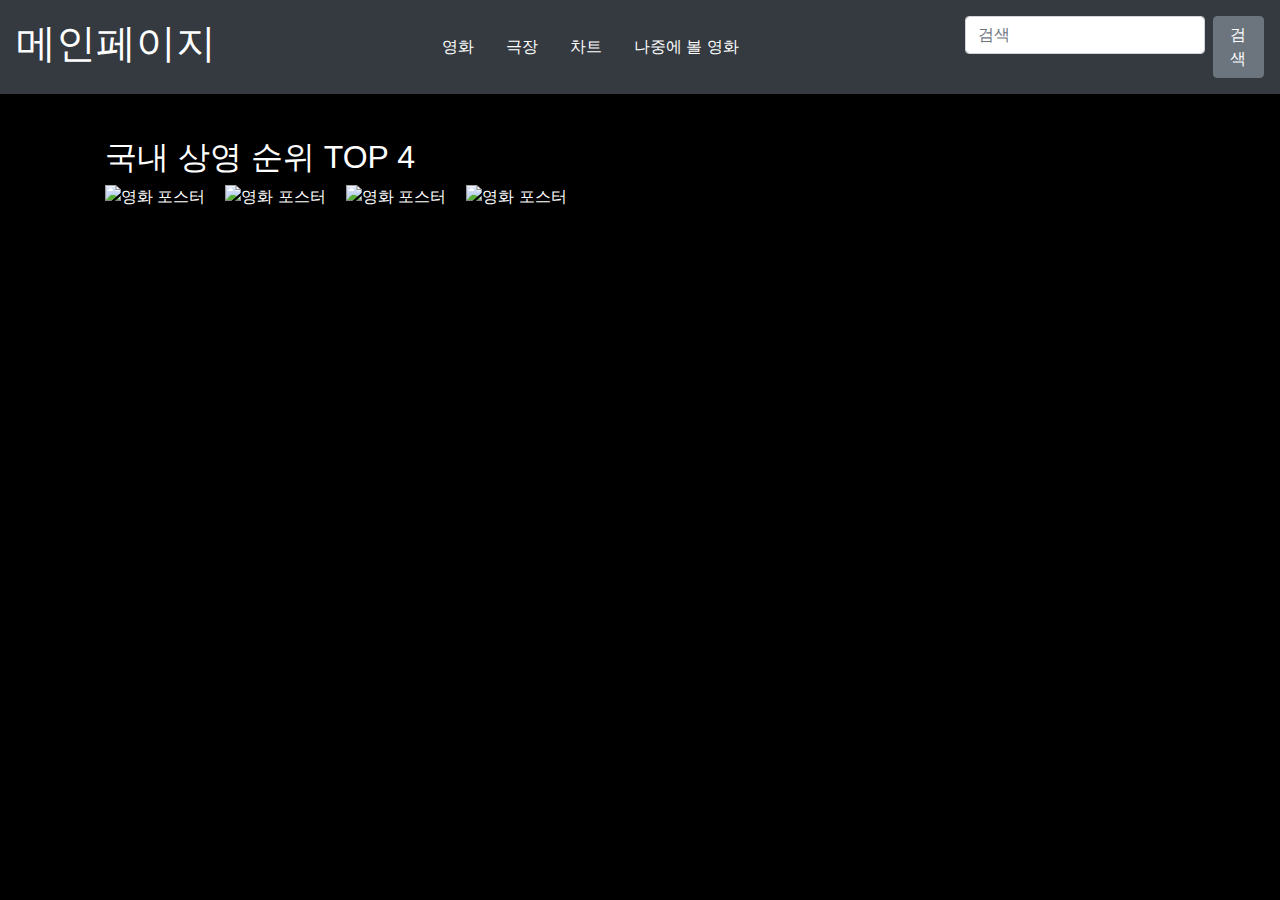
==== index.html @ 34d9f691 "apply main background and title" ====
<!DOCTYPE html>
<html lang="ko">
<head>
    <meta charset="UTF-8">
    <meta name="viewport" content="width=device-width, initial-scale=1.0">
    <title>영화 차트 웹 메인 페이지</title>
    <link href="https://stackpath.bootstrapcdn.com/bootstrap/4.5.2/css/bootstrap.min.css" rel="stylesheet">
    <link rel="stylesheet" href="style.css">
</head>
<body>
    <header class="d-flex justify-content-between align-items-center p-3 bg-dark">
        <h1 class="text-white">메인페이지</h1>
        <nav>
            <ul class="nav">
                <li class="nav-item"><a class="nav-link text-white" href="#">영화</a></li>
                <li class="nav-item"><a class="nav-link text-white" href="#">극장</a></li>
                <li class="nav-item"><a class="nav-link text-white" href="#">차트</a></li>
                <li class="nav-item"><a class="nav-link text-white" href="#">나중에 볼 영화</a></li>
            </ul>
        </nav>
        <div class="search-bar d-flex">
            <input type="text" class="form-control" placeholder="검색">
            <button class="btn btn-secondary ml-2">검색</button>
        </div>
    </header>
    <main class="container mt-4">
        <section class="movie-section">
            <h2 class="text-white">국내 상영 순위 TOP 4</h2>
            <div class="movie-list d-flex">
                <div class="movie-item" data-rating="8.5">
                    <img src="poster1.jpg" alt="영화 포스터">
                </div>
                <div class="movie-item" data-rating="7.8">
                    <img src="poster2.jpg" alt="영화 포스터">
                </div>
                <div class="movie-item" data-rating="9.0">
                    <img src="poster3.jpg" alt="영화 포스터">
                </div>
                <div class="movie-item" data-rating="8.2">
                    <img src="poster4.jpg" alt="영화 포스터">
                </div>
            </div>
        </section>
    </main>
    <script src="https://code.jquery.com/jquery-3.5.1.slim.min.js"></script>
    <script src="https://cdn.jsdelivr.net/npm/@popperjs/core@2.9.2/dist/umd/popper.min.js"></script>
    <script src="https://stackpath.bootstrapcdn.com/bootstrap/4.5.2/js/bootstrap.min.js"></script>
    <script src="script.js"></script>
</body>
</html>
---- style.css ----
/* styles.css */
body {
    font-family: Arial, sans-serif;
    background-color: #000000;
    color: #ffffff;
    margin: 0;
    padding: 0;
}

.movie-section {
    padding: 20px;
}

.movie-list {
    display: flex;
    gap: 20px;
}

.movie-item {
    position: relative;
    overflow: hidden;
}

.movie-item img {
    width: 200px;
    height: 300px;
    transition: opacity 0.3s;
}

.movie-item:hover img {
    opacity: 0.3;
}

.movie-item::after {
    content: attr(data-rating) '점';
    position: absolute;
    top: 50%;
    left: 50%;
    transform: translate(-50%, -50%);
    color: #ffffff;
    font-size: 24px;
    font-weight: bold;
    opacity: 0;
    transition: opacity 0.3s;
}

.movie-item:hover::after {
    opacity: 1;
}
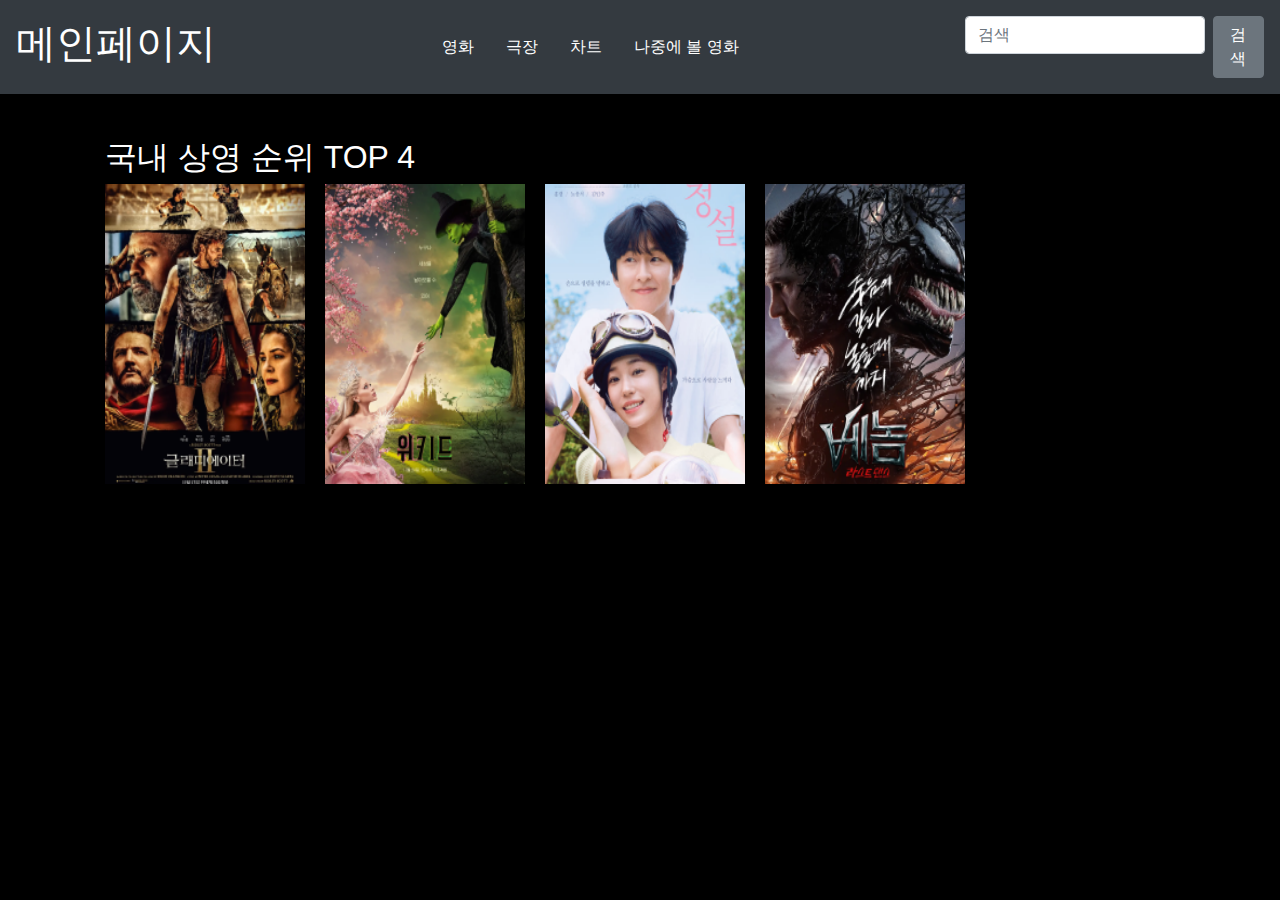
==== commit 1534d50f: "apply mockimg" ====
--- a/index.html
+++ b/index.html
@@ -28,16 +28,16 @@
             <h2 class="text-white">국내 상영 순위 TOP 4</h2>
             <div class="movie-list d-flex">
                 <div class="movie-item" data-rating="8.5">
-                    <img src="poster1.jpg" alt="영화 포스터">
+                    <img src="mockimg/poster1.png" alt="영화 포스터">
                 </div>
                 <div class="movie-item" data-rating="7.8">
-                    <img src="poster2.jpg" alt="영화 포스터">
+                    <img src="mockimg/poster2.png" alt="영화 포스터">
                 </div>
                 <div class="movie-item" data-rating="9.0">
-                    <img src="poster3.jpg" alt="영화 포스터">
+                    <img src="mockimg/poster3.png" alt="영화 포스터">
                 </div>
                 <div class="movie-item" data-rating="8.2">
-                    <img src="poster4.jpg" alt="영화 포스터">
+                    <img src="mockimg/poster4.png" alt="영화 포스터">
                 </div>
             </div>
         </section>
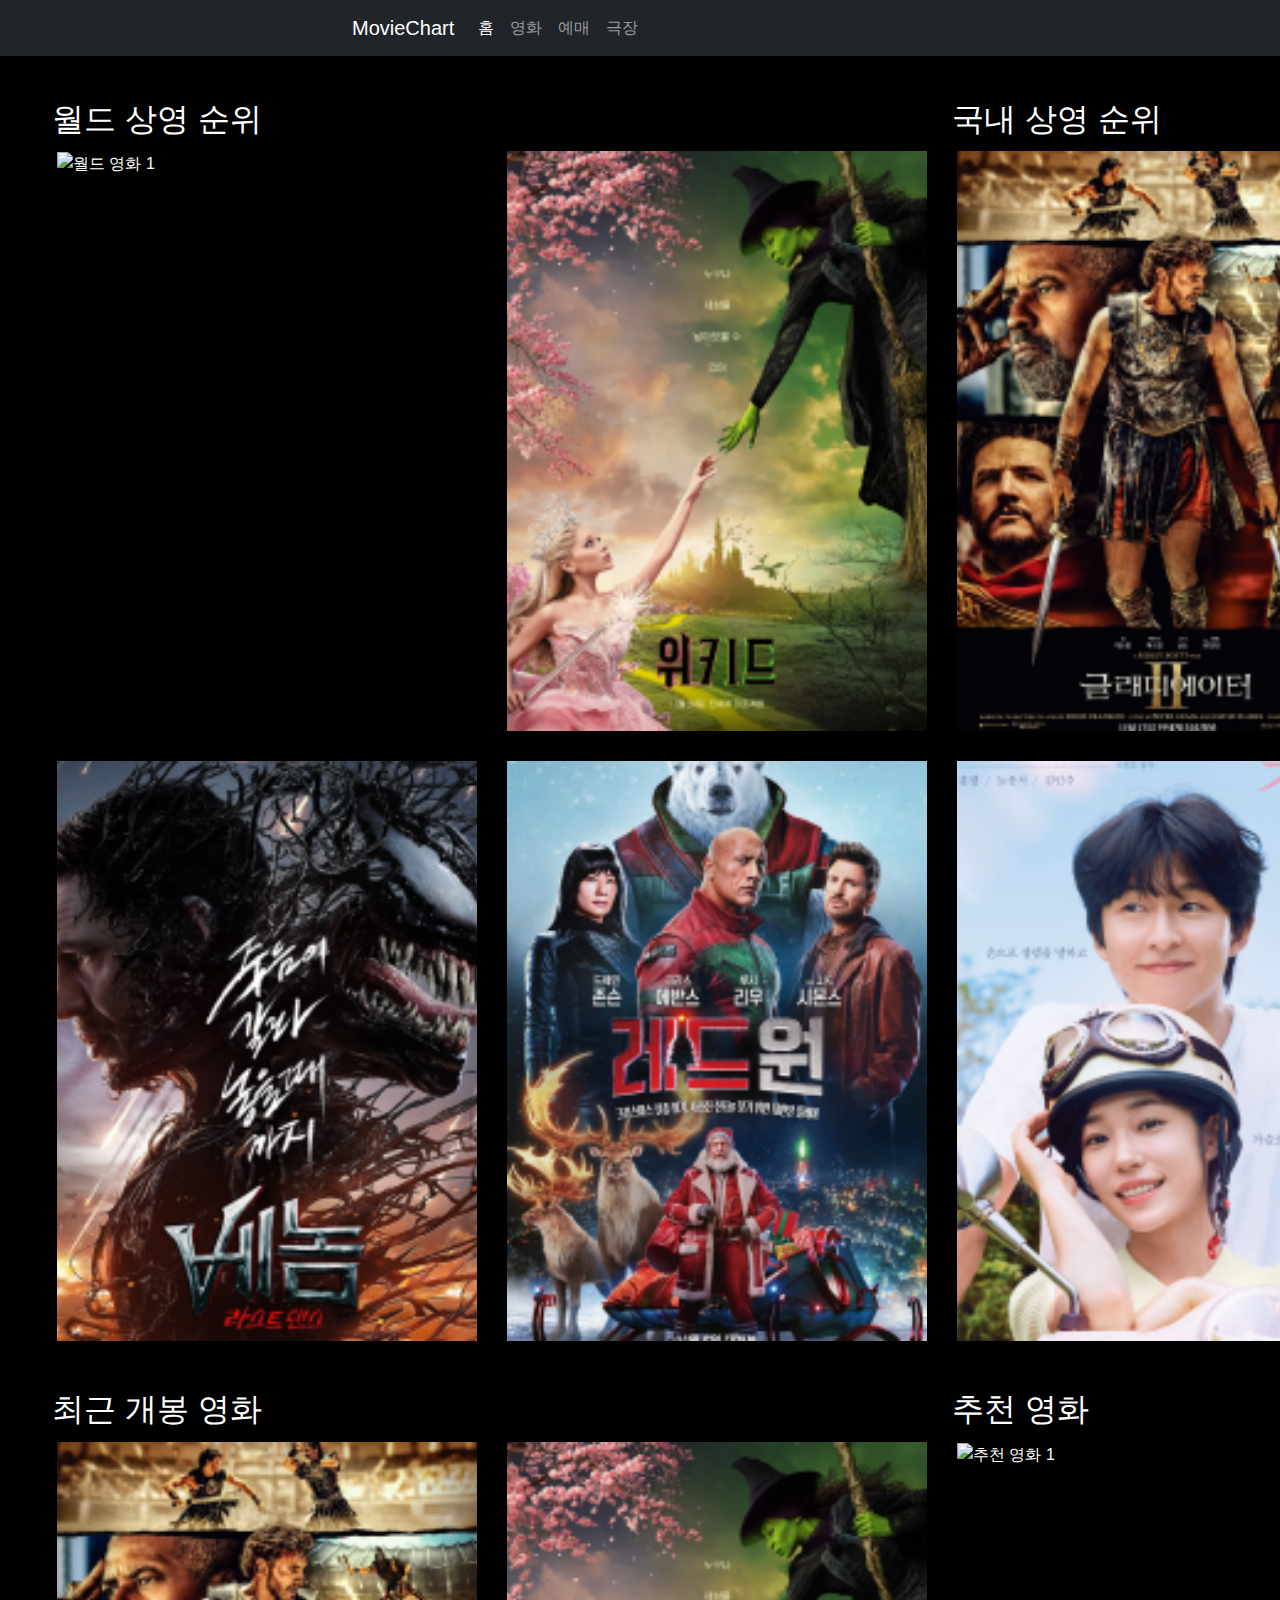
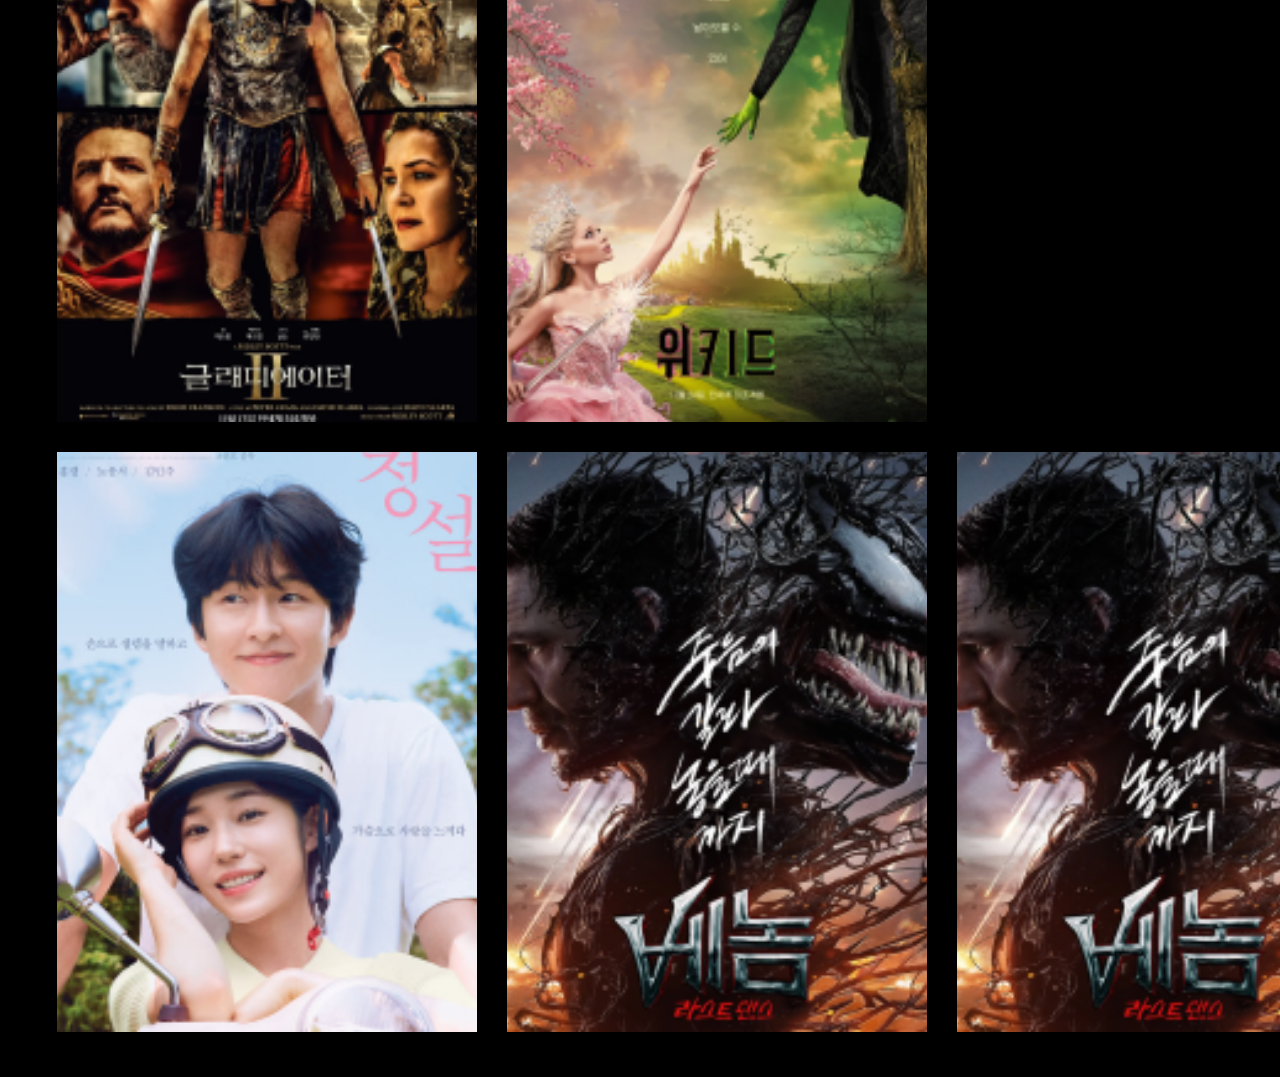
==== commit acb37d64: "11th week submisison" ====
--- a/index.html
+++ b/index.html
@@ -4,47 +4,226 @@
     <meta charset="UTF-8">
     <meta name="viewport" content="width=device-width, initial-scale=1.0">
     <title>영화 차트 웹 메인 페이지</title>
-    <link href="https://stackpath.bootstrapcdn.com/bootstrap/4.5.2/css/bootstrap.min.css" rel="stylesheet">
-    <link rel="stylesheet" href="style.css">
+    <link href="https://cdn.jsdelivr.net/npm/bootstrap@5.3.3/dist/css/bootstrap.min.css" rel="stylesheet">
+    <link rel="stylesheet" href="css/style.css">
+    <link rel="stylesheet" href="css/components/movie-poster.css">
 </head>
 <body>
-    <header class="d-flex justify-content-between align-items-center p-3 bg-dark">
-        <h1 class="text-white">메인페이지</h1>
-        <nav>
-            <ul class="nav">
-                <li class="nav-item"><a class="nav-link text-white" href="#">영화</a></li>
-                <li class="nav-item"><a class="nav-link text-white" href="#">극장</a></li>
-                <li class="nav-item"><a class="nav-link text-white" href="#">차트</a></li>
-                <li class="nav-item"><a class="nav-link text-white" href="#">나중에 볼 영화</a></li>
-            </ul>
-        </nav>
-        <div class="search-bar d-flex">
-            <input type="text" class="form-control" placeholder="검색">
-            <button class="btn btn-secondary ml-2">검색</button>
+    <header class="navbar navbar-expand-lg navbar-dark bg-dark">
+        <div class="container">
+            <a class="navbar-brand" href="/">MovieChart</a>
+            <button class="navbar-toggler" type="button" data-bs-toggle="collapse" data-bs-target="#navbarNav">
+                <span class="navbar-toggler-icon"></span>
+            </button>
+            <div class="collapse navbar-collapse" id="navbarNav">
+                <ul class="navbar-nav">
+                    <li class="nav-item">
+                        <a class="nav-link active" href="/">홈</a>
+                    </li>
+                    <li class="nav-item">
+                        <a class="nav-link" href="/movies">영화</a>
+                    </li>
+                    <li class="nav-item">
+                        <a class="nav-link" href="/reservation">예매</a>
+                    </li>
+                    <li class="nav-item">
+                        <a class="nav-link" href="/theaters">극장</a>
+                    </li>
+                </ul>
+            </div>
         </div>
     </header>
-    <main class="container mt-4">
-        <section class="movie-section">
-            <h2 class="text-white">국내 상영 순위 TOP 4</h2>
-            <div class="movie-list d-flex">
-                <div class="movie-item" data-rating="8.5">
-                    <img src="mockimg/poster1.png" alt="영화 포스터">
-                </div>
-                <div class="movie-item" data-rating="7.8">
-                    <img src="mockimg/poster2.png" alt="영화 포스터">
-                </div>
-                <div class="movie-item" data-rating="9.0">
-                    <img src="mockimg/poster3.png" alt="영화 포스터">
-                </div>
-                <div class="movie-item" data-rating="8.2">
-                    <img src="mockimg/poster4.png" alt="영화 포스터">
+    <main class="container mt-4" style="max-width: 1800px;">
+        <div class="movie-section">
+            <!-- 월드 & 국내 순위 상단 행 -->
+            <div class="row mb-4">
+                <div class="col-6">
+                    <h2 class="text-white">월드 상영 순위</h2>
+                    <div class="movie-list">
+                        <div class="movie-poster">
+                            <img class="movie-poster__image" src="mockimg/world1.png" alt="월드 영화 1">
+                            <div class="movie-poster__overlay">
+                                <div class="movie-poster__rating">9.2점</div>
+                                <div class="movie-poster__buttons">
+                                    <a href="/movie-detail" class="movie-poster__button">상세 정보</a>
+                                    <a href="/reservation" class="movie-poster__button">예매</a>
+                                </div>
+                            </div>
+                        </div>
+                        <div class="movie-poster">
+                            <img class="movie-poster__image" src="mockimg/world2.png" alt="월드 영화 2">
+                            <div class="movie-poster__overlay">
+                                <div class="movie-poster__rating">9.0점</div>
+                                <div class="movie-poster__buttons">
+                                    <a href="/movie-detail" class="movie-poster__button">상세 정보</a>
+                                    <a href="/reservation" class="movie-poster__button">예매</a>
+                                </div>
+                            </div>
+                        </div>
+                        <div class="movie-poster">
+                            <img class="movie-poster__image" src="mockimg/world3.png" alt="월드 영화 3">
+                            <div class="movie-poster__overlay">
+                                <div class="movie-poster__rating">8.8점</div>
+                                <div class="movie-poster__buttons">
+                                    <a href="/movie-detail" class="movie-poster__button">상세 정보</a>
+                                    <a href="/reservation" class="movie-poster__button">예매</a>
+                                </div>
+                            </div>
+                        </div>
+                        <div class="movie-poster">
+                            <img class="movie-poster__image" src="mockimg/world4.png" alt="월드 영화 4">
+                            <div class="movie-poster__overlay">
+                                <div class="movie-poster__rating">8.6점</div>
+                                <div class="movie-poster__buttons">
+                                    <a href="/movie-detail" class="movie-poster__button">상세 정보</a>
+                                    <a href="/reservation" class="movie-poster__button">예매</a>
+                                </div>
+                            </div>
+                        </div>
+                    </div>
+                </div>
+                <div class="col-6">
+                    <h2 class="text-white">국내 상영 순위</h2>
+                    <div class="movie-list">
+                        <div class="movie-poster">
+                            <img class="movie-poster__image" src="mockimg/poster1.png" alt="국내 영화 1">
+                            <div class="movie-poster__overlay">
+                                <div class="movie-poster__rating">9.1점</div>
+                                <div class="movie-poster__buttons">
+                                    <a href="/movie-detail" class="movie-poster__button">상세 정보</a>
+                                    <a href="/reservation" class="movie-poster__button">예매</a>
+                                </div>
+                            </div>
+                        </div>
+                        <div class="movie-poster">
+                            <img class="movie-poster__image" src="mockimg/poster2.png" alt="국내 영화 2">
+                            <div class="movie-poster__overlay">
+                                <div class="movie-poster__rating">8.9점</div>
+                                <div class="movie-poster__buttons">
+                                    <a href="/movie-detail" class="movie-poster__button">상세 정보</a>
+                                    <a href="/reservation" class="movie-poster__button">예매</a>
+                                </div>
+                            </div>
+                        </div>
+                        <div class="movie-poster">
+                            <img class="movie-poster__image" src="mockimg/poster3.png" alt="국내 영화 3">
+                            <div class="movie-poster__overlay">
+                                <div class="movie-poster__rating">8.7점</div>
+                                <div class="movie-poster__buttons">
+                                    <a href="/movie-detail" class="movie-poster__button">상세 정보</a>
+                                    <a href="/reservation" class="movie-poster__button">예매</a>
+                                </div>
+                            </div>
+                        </div>
+                        <div class="movie-poster">
+                            <img class="movie-poster__image" src="mockimg/poster4.png" alt="국내 영화 4">
+                            <div class="movie-poster__overlay">
+                                <div class="movie-poster__rating">8.5점</div>
+                                <div class="movie-poster__buttons">
+                                    <a href="/movie-detail" class="movie-poster__button">상세 정보</a>
+                                    <a href="/reservation" class="movie-poster__button">예매</a>
+                                </div>
+                            </div>
+                        </div>
+                    </div>
                 </div>
             </div>
-        </section>
+
+            <!-- 최�� 개봉 & 추천 영화 하단 행 -->
+            <div class="row mt-4">
+                <div class="col-6">
+                    <h2 class="text-white">최근 개봉 영화</h2>
+                    <div class="movie-list">
+                        <div class="movie-poster">
+                            <img class="movie-poster__image" src="mockimg/poster1.png" alt="최근 개봉 영화 1">
+                            <div class="movie-poster__overlay">
+                                <div class="movie-poster__rating">8.8점</div>
+                                <div class="movie-poster__buttons">
+                                    <a href="/movie-detail" class="movie-poster__button">상세 정보</a>
+                                    <a href="/reservation" class="movie-poster__button">예매</a>
+                                </div>
+                            </div>
+                        </div>
+                        <div class="movie-poster">
+                            <img class="movie-poster__image" src="mockimg/poster2.png" alt="최근 개봉 영화 2">
+                            <div class="movie-poster__overlay">
+                                <div class="movie-poster__rating">8.7점</div>
+                                <div class="movie-poster__buttons">
+                                    <a href="/movie-detail" class="movie-poster__button">상세 정보</a>
+                                    <a href="/reservation" class="movie-poster__button">예매</a>
+                                </div>
+                            </div>
+                        </div>
+                        <div class="movie-poster">
+                            <img class="movie-poster__image" src="mockimg/poster3.png" alt="최근 개봉 영화 3">
+                            <div class="movie-poster__overlay">
+                                <div class="movie-poster__rating">8.6점</div>
+                                <div class="movie-poster__buttons">
+                                    <a href="/movie-detail" class="movie-poster__button">상세 정보</a>
+                                    <a href="/reservation" class="movie-poster__button">예매</a>
+                                </div>
+                            </div>
+                        </div>
+                        <div class="movie-poster">
+                            <img class="movie-poster__image" src="mockimg/poster4.png" alt="최근 개봉 영화 4">
+                            <div class="movie-poster__overlay">
+                                <div class="movie-poster__rating">8.5점</div>
+                                <div class="movie-poster__buttons">
+                                    <a href="/movie-detail" class="movie-poster__button">상세 정보</a>
+                                    <a href="/reservation" class="movie-poster__button">예매</a>
+                                </div>
+                            </div>
+                        </div>
+                    </div>
+                </div>
+                <div class="col-6">
+                    <h2 class="text-white">추천 영화</h2>
+                    <div class="movie-list">
+                        <div class="movie-poster">
+                            <img class="movie-poster__image" src="mockimg/world1.png" alt="추천 영화 1">
+                            <div class="movie-poster__overlay">
+                                <div class="movie-poster__rating">9.0점</div>
+                                <div class="movie-poster__buttons">
+                                    <a href="/movie-detail" class="movie-poster__button">상세 정보</a>
+                                    <a href="/reservation" class="movie-poster__button">예매</a>
+                                </div>
+                            </div>
+                        </div>
+                        <div class="movie-poster">
+                            <img class="movie-poster__image" src="mockimg/world2.png" alt="추천 영화 2">
+                            <div class="movie-poster__overlay">
+                                <div class="movie-poster__rating">8.9점</div>
+                                <div class="movie-poster__buttons">
+                                    <a href="/movie-detail" class="movie-poster__button">상세 정보</a>
+                                    <a href="/reservation" class="movie-poster__button">예매</a>
+                                </div>
+                            </div>
+                        </div>
+                        <div class="movie-poster">
+                            <img class="movie-poster__image" src="mockimg/world3.png" alt="추천 영화 3">
+                            <div class="movie-poster__overlay">
+                                <div class="movie-poster__rating">8.8점</div>
+                                <div class="movie-poster__buttons">
+                                    <a href="/movie-detail" class="movie-poster__button">상세 정보</a>
+                                    <a href="/reservation" class="movie-poster__button">예매</a>
+                                </div>
+                            </div>
+                        </div>
+                        <div class="movie-poster">
+                            <img class="movie-poster__image" src="mockimg/world4.png" alt="추천 영화 4">
+                            <div class="movie-poster__overlay">
+                                <div class="movie-poster__rating">8.6점</div>
+                                <div class="movie-poster__buttons">
+                                    <a href="/movie-detail" class="movie-poster__button">상세 정보</a>
+                                    <a href="/reservation" class="movie-poster__button">예매</a>
+                                </div>
+                            </div>
+                        </div>
+                    </div>
+                </div>
+            </div>
+        </div>
     </main>
-    <script src="https://code.jquery.com/jquery-3.5.1.slim.min.js"></script>
-    <script src="https://cdn.jsdelivr.net/npm/@popperjs/core@2.9.2/dist/umd/popper.min.js"></script>
-    <script src="https://stackpath.bootstrapcdn.com/bootstrap/4.5.2/js/bootstrap.min.js"></script>
-    <script src="script.js"></script>
+    <script src="https://cdn.jsdelivr.net/npm/bootstrap@5.3.3/dist/js/bootstrap.bundle.min.js"></script>
 </body>
 </html>--- a/css/style.css
+++ b/css/style.css
@@ -0,0 +1,68 @@
+/* styles.css */
+body {
+    font-family: Arial, sans-serif;
+    background-color: #000000;
+    color: #ffffff;
+    margin: 0;
+    padding: 0;
+    overflow-x: auto;
+    min-width: 1820px;
+}
+
+.movie-section {
+    padding: 20px;
+    width: 1820px;
+    margin: 0 auto;
+}
+
+.movie-list {
+    display: grid;
+    grid-template-columns: repeat(2, 1fr);
+    gap: 20px;
+    margin-bottom: 20px;
+}
+
+.movie-item {
+    position: relative;
+    overflow: hidden;
+}
+
+.movie-item img {
+    width: 200px;
+    height: 300px;
+    transition: opacity 0.3s;
+}
+
+.movie-item:hover img {
+    opacity: 0.3;
+}
+
+.movie-item::after {
+    content: attr(data-rating) '점';
+    position: absolute;
+    top: 50%;
+    left: 50%;
+    transform: translate(-50%, -50%);
+    color: #ffffff;
+    font-size: 24px;
+    font-weight: bold;
+    opacity: 0;
+    transition: opacity 0.3s;
+}
+
+.movie-item:hover::after {
+    opacity: 1;
+}
+
+.row {
+    margin: 0;
+    width: 100%;
+    display: flex;
+    justify-content: space-between;
+}
+
+.col-6 {
+    width: 880px;
+    padding: 0 10px;
+    flex-shrink: 0;
+}--- a/css/components/movie-poster.css
+++ b/css/components/movie-poster.css
@@ -0,0 +1,65 @@
+.movie-poster {
+    position: relative;
+    width: 420px;
+    height: 580px;
+    overflow: hidden;
+    margin: 5px;
+    flex-shrink: 0;
+}
+
+.movie-poster__image {
+    width: 100%;
+    height: 100%;
+    transition: opacity 0.3s;
+    object-fit: cover;
+}
+
+.movie-poster:hover .movie-poster__image {
+    opacity: 0.3;
+}
+
+.movie-poster__overlay {
+    position: absolute;
+    top: 0;
+    left: 0;
+    width: 100%;
+    height: 100%;
+    display: flex;
+    flex-direction: column;
+    justify-content: center;
+    align-items: center;
+    opacity: 0;
+    transition: opacity 0.3s;
+    background-color: rgba(0, 0, 0, 0.5);
+}
+
+.movie-poster:hover .movie-poster__overlay {
+    opacity: 1;
+}
+
+.movie-poster__rating {
+    font-size: 24px;
+    font-weight: bold;
+    color: #ffffff;
+    margin-bottom: 20px;
+}
+
+.movie-poster__buttons {
+    display: flex;
+    gap: 10px;
+}
+
+.movie-poster__button {
+    padding: 8px 16px;
+    border: none;
+    border-radius: 4px;
+    background-color: #007bff;
+    color: white;
+    text-decoration: none;
+    cursor: pointer;
+    transition: background-color 0.3s;
+}
+
+.movie-poster__button:hover {
+    background-color: #0056b3;
+} 